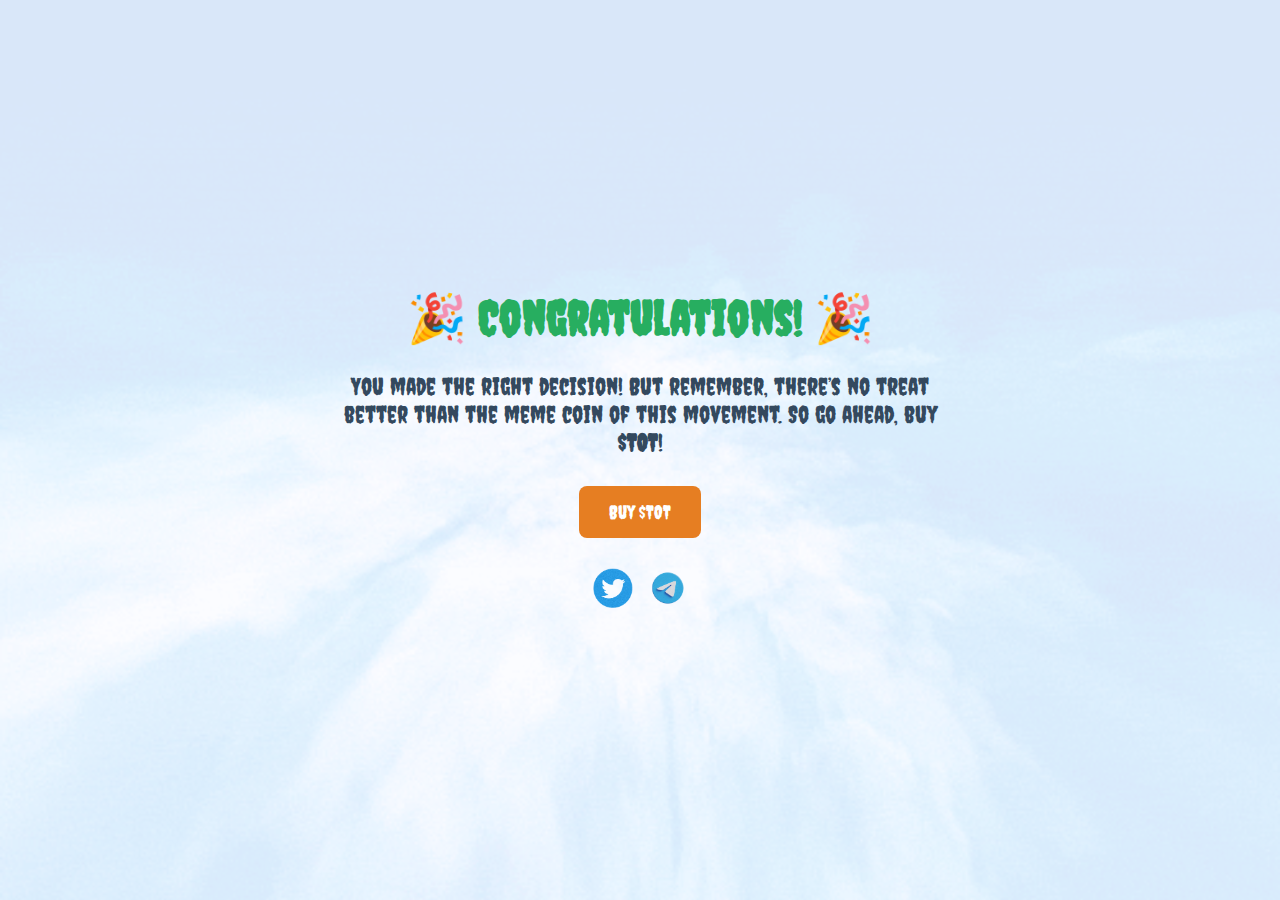
==== treat.html @ 941c0b00 "Add files via upload" ====
<!DOCTYPE html>
<html lang="en">
<head>
  <meta charset="UTF-8">
  <meta name="viewport" content="width=device-width, initial-scale=1.0">
  <title>Congratulations!</title>
  <link rel="stylesheet" href="style.css">
  <link href="https://fonts.googleapis.com/css2?family=Creepster&display=swap" rel="stylesheet">
</head>
<body>
  <div class="treat-container">
    <h1 class="congrats-text">🎉 Congratulations! 🎉</h1>
    <p class="treat-message">
      You made the right decision! But remember, there’s no treat better than the meme coin of this movement. So go ahead, buy <strong>$TOT</strong>!
    </p>
    <a href="https://example.com/buy-tot" target="_blank" class="buy-tot-btn">Buy $TOT</a>

    <div class="socials">
      <a href="https://twitter.com/yourtot" target="_blank" class="social-icon">
        <img src="image-removebg-preview (79).png" alt="Twitter">
      </a>
      <a href="https://t.me/yourtot" target="_blank" class="social-icon">
        <img src="image-removebg-preview (78).png" alt="Telegram">
      </a>
    </div>
  </div>
</body>
</html>
---- style.css ----
/* General Reset */
* {
  margin: 0;
  padding: 0;
  box-sizing: border-box;
}

body, html {
  height: 100%;
  overflow: hidden;
  font-family: 'Creepster', cursive; /* Spooky font for the entire website */
}

/* Full-screen Background GIF */
body {
  background: url('giphy.gif') no-repeat center center fixed;
  background-size: cover;
  position: relative;
}

.overlay {
  position: absolute;
  top: 0;
  left: 0;
  width: 100%;
  height: 100%;
  display: flex;
  flex-direction: column;
  justify-content: center;
  align-items: center;
  background-color: rgba(0, 0, 0, 0.7); /* Dark overlay for readability */
  color: #f1c40f;
  text-align: center;
}

.title {
  font-size: 3rem;
  color: #f39c12;
  margin-bottom: 20px;
  text-shadow: 3px 3px #000;
}

.buttons {
  display: flex;
  justify-content: center;
  gap: 20px;
}

.choice-btn {
  padding: 15px 40px;
  font-size: 1.5rem;
  border: 2px solid #f39c12;
  background: none;
  color: #f1c40f;
  cursor: pointer;
  border-radius: 8px;
  transition: transform 0.3s ease, box-shadow 0.3s ease;
}

.choice-btn:hover {
  transform: scale(1.1);
  box-shadow: 0 0 15px #f39c12;
}

.instructions {
  margin-top: 15px;
  font-style: italic;
  color: #f39c12;
}

/* Button Hover Effects */
#trickBtn:hover {
  color: #c0392b;
  border-color: #c0392b;
}

#treatBtn:hover {
  color: #27ae60;
  border-color: #27ae60;
}

/* Fade Effect */
.fade-out {
  animation: fadeOut 1s ease forwards;
}

@keyframes fadeOut {
  to {
    opacity: 0;
    transform: scale(0.8);
  }
}

/* Error Page Styles */
.error-container {
  display: flex;
  flex-direction: column;
  justify-content: center;
  align-items: center;
  height: 100vh;
  background-color: #000000;
  color: #ff4c4c;
  text-align: center;
  animation: flicker 0.15s infinite alternate; /* Flashing background */
}

.error-text {
  font-size: 4rem;
  font-weight: bold;
  color: #ff4c4c;
  text-shadow: 3px 3px 0px #000, -3px -3px 0px #ff4c4c;
  animation: glitch 1s infinite alternate;
}

.error-message {
  font-size: 1.5rem;
  color: #ff4c4c;
  animation: glitch 0.8s infinite alternate;
}

.go-back-btn {
  margin-top: 20px;
  padding: 15px 30px;
  font-size: 1.2rem;
  color: #f1c40f;
  border: 2px solid #f1c40f;
  background: none;
  text-decoration: none;
  cursor: pointer;
  border-radius: 8px;
  transition: color 0.3s ease, box-shadow 0.3s ease;
}

.go-back-btn:hover {
  color: #ff4c4c;
  box-shadow: 0 0 10px #ff4c4c;
}

/* Glitch and Flicker Animations */
@keyframes glitch {
  0% {
    transform: translate(0);
  }
  20% {
    transform: translate(-5px, -5px);
  }
  40% {
    transform: translate(5px, 5px);
  }
  60% {
    transform: translate(-5px, 5px);
  }
  80% {
    transform: translate(5px, -5px);
  }
  100% {
    transform: translate(0);
  }
}

@keyframes flicker {
  0% {
    background-color: #000000;
  }
  50% {
    background-color: #550000;
  }
  100% {
    background-color: #000000;
  }
}

/* Treat Page Styles */
.treat-container {
  display: flex;
  flex-direction: column;
  justify-content: center;
  align-items: center;
  height: 100vh;
  color: #2c3e50;
  text-align: center;
  padding: 20px;
  background: url('f608ed3caa01c87e8ba88cd4c2b4e9d4.gif') no-repeat center center fixed;
  background-size: cover;
  position: relative;
  z-index: 1;
  background-blend-mode: overlay;
  background-color: rgba(255, 255, 255, 0.85); /* Light overlay for text readability */
}


.congrats-text {
  font-size: 3rem;
  color: #27ae60;
  margin-bottom: 15px;
}

.treat-message {
  font-size: 1.5rem;
  margin: 10px 0;
  max-width: 600px;
  color: #34495e;
}

.buy-tot-btn {
  margin-top: 20px;
  padding: 15px 30px;
  font-size: 1.2rem;
  color: #ffffff;
  background-color: #e67e22;
  border: none;
  border-radius: 8px;
  cursor: pointer;
  text-decoration: none;
  transition: background-color 0.3s;
}

.buy-tot-btn:hover {
  background-color: #d35400;
}

.socials {
  display: flex;
  gap: 15px;
  margin-top: 30px;
}

.social-icon img {
  width: 40px;
  height: 40px;
  transition: transform 0.3s ease;
}

.social-icon img:hover {
  transform: scale(1.1);
}
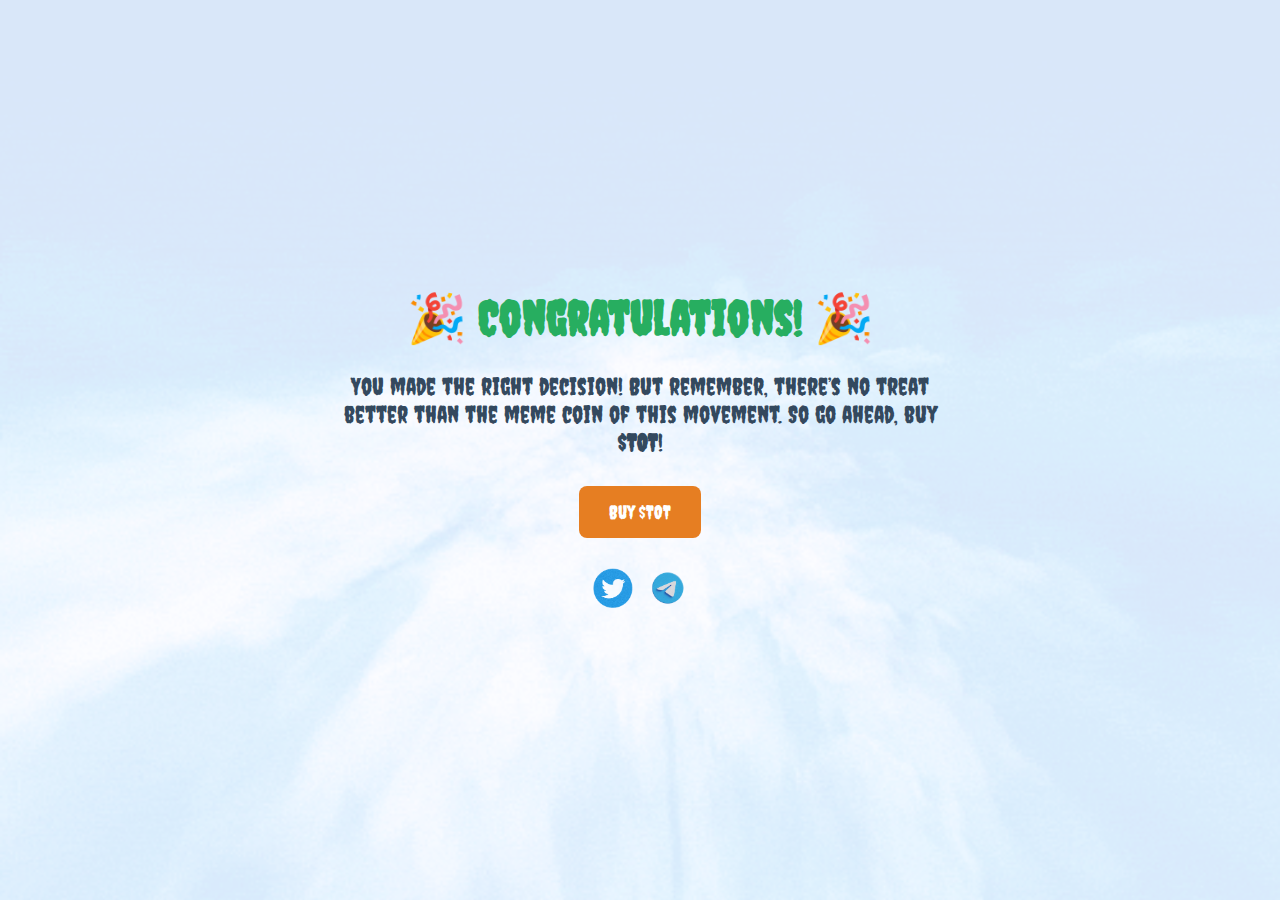
==== commit 02932c21: "Update treat.html" ====
--- a/treat.html
+++ b/treat.html
@@ -19,7 +19,7 @@
       <a href="https://twitter.com/yourtot" target="_blank" class="social-icon">
         <img src="image-removebg-preview (79).png" alt="Twitter">
       </a>
-      <a href="https://t.me/yourtot" target="_blank" class="social-icon">
+      <a href="https://t.me/+-aZaZlqr3kYwM2M0" target="_blank" class="social-icon">
         <img src="image-removebg-preview (78).png" alt="Telegram">
       </a>
     </div>
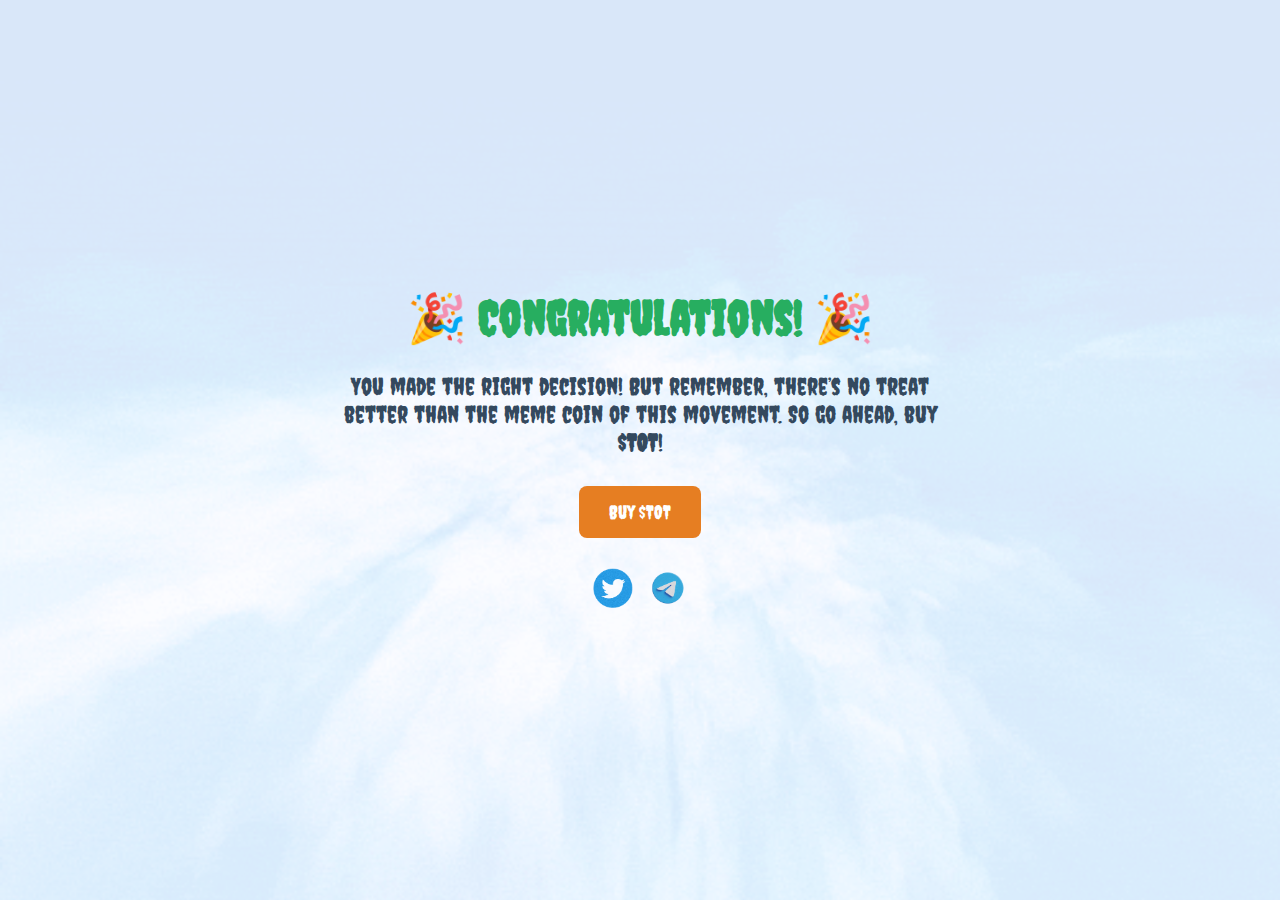
==== commit 1c691de3: "Update treat.html" ====
--- a/treat.html
+++ b/treat.html
@@ -16,7 +16,7 @@
     <a href="https://example.com/buy-tot" target="_blank" class="buy-tot-btn">Buy $TOT</a>
 
     <div class="socials">
-      <a href="https://twitter.com/yourtot" target="_blank" class="social-icon">
+      <a href="https://x.com/tot_sol_" target="_blank" class="social-icon">
         <img src="image-removebg-preview (79).png" alt="Twitter">
       </a>
       <a href="https://t.me/+-aZaZlqr3kYwM2M0" target="_blank" class="social-icon">
